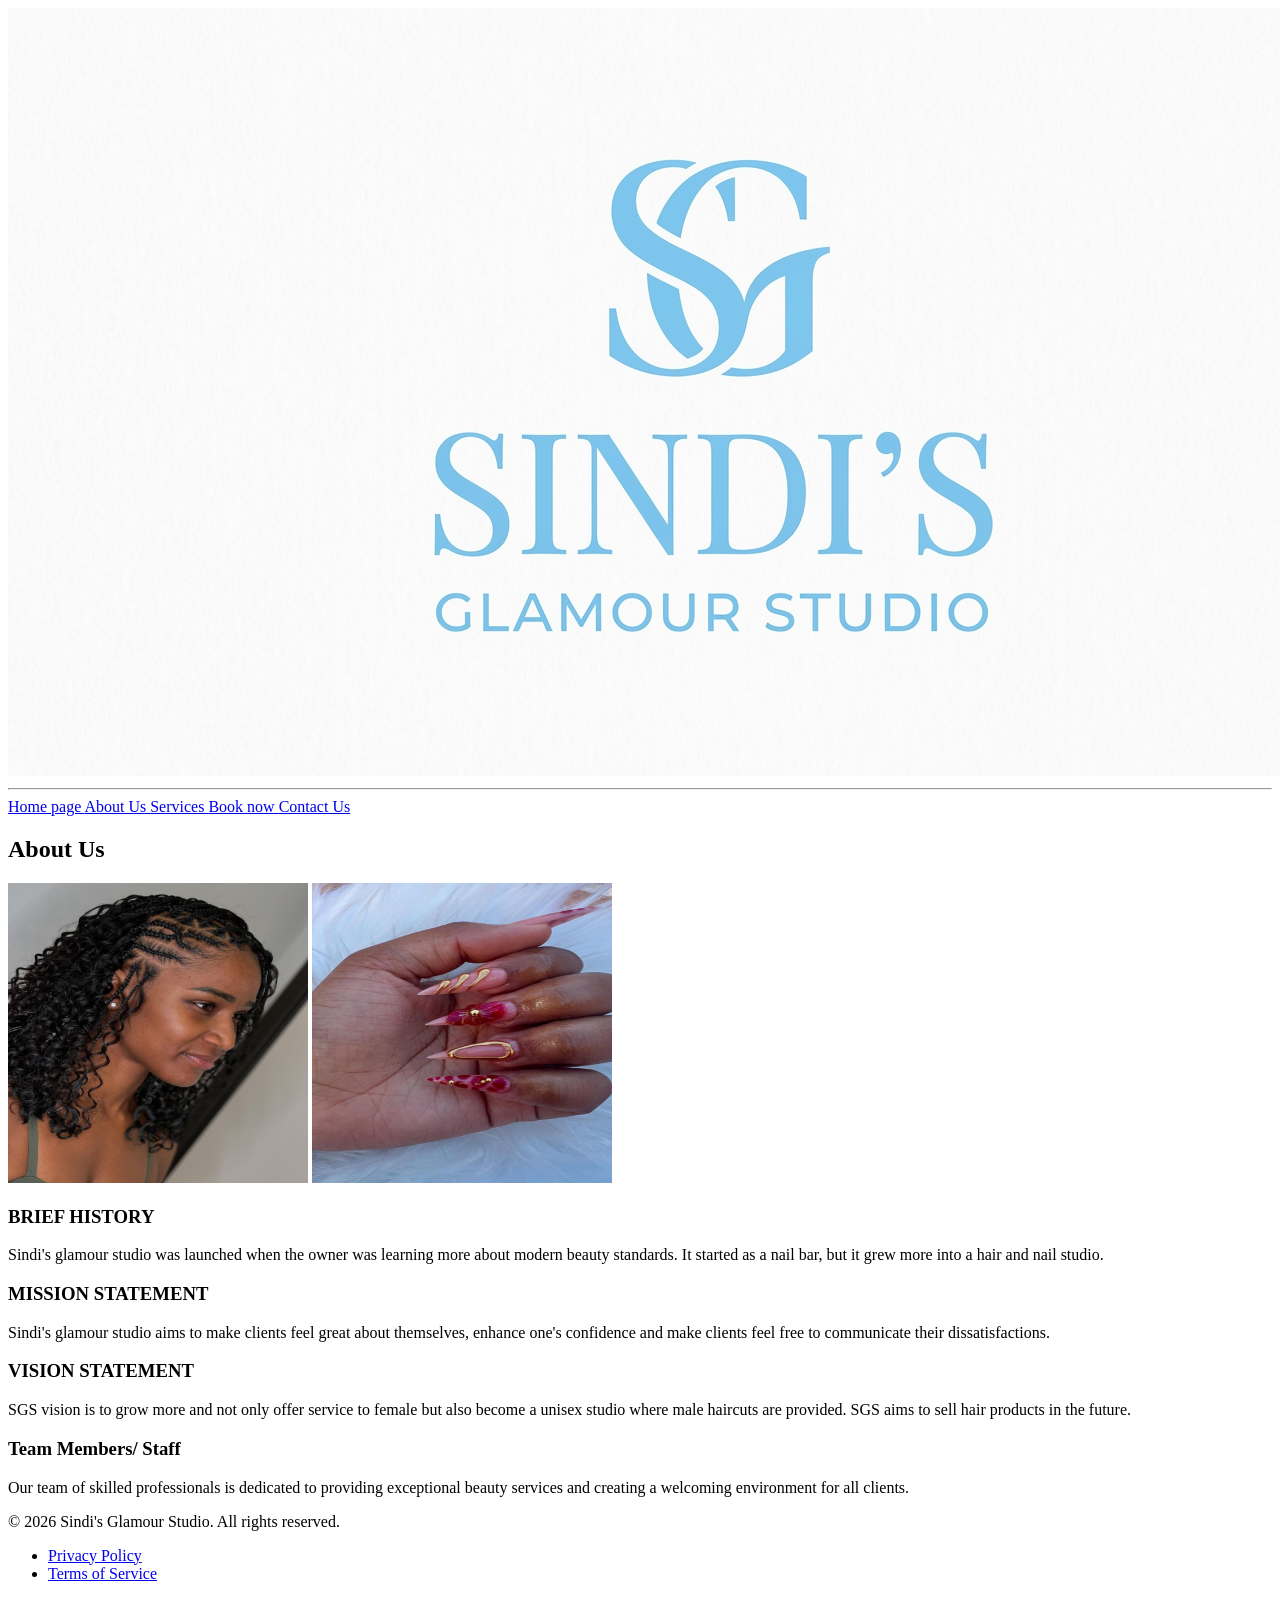
==== about.html @ 04094d85 "i commit all the changes and additions like  i made on a sindi's glamour studio folder" ====
<!DOCTYPE html>
<html lang="en">
<head>
    <meta charset="UTF-8">
    <meta name="viewport" content="width=device-width, initial-scale=1.0">
    <title> About Us - Sindi's Glamour Studio </title>
</head>
<body>
 <header>
  
    <img src="Logo.png" alt="Sindi's Glamour Studio Logo">
    <nav>
        <hr>
           <a href="#Homepage"> Home page </a>
           <a href="#AboutUs"> About Us </a>
           <a href="#Services"> Services </a>
           <a href="#Reservations"> Book now </a>
           <a href="#ContactUs"> Contact Us </a>
        </ul>
    </nav>
    <section id="AboutUs">
        <h2>About Us</h2>
        <img src="hair 2.jpg" alt="About Us" style="width:300px;height: 300px;">
        <img src="nails 2.png" alt="About Us" style="width:300px; height: 300px;">
        
        <h3>BRIEF HISTORY</h3>
        <p>Sindi's glamour studio was launched when the owner was learning more about modern beauty standards. It started as a nail bar, but it grew more into a hair and nail studio.</p>
        
        <h3>MISSION STATEMENT</h3>
        <p>Sindi's glamour studio aims to make clients feel great about themselves, enhance one's confidence and make clients feel free to communicate their dissatisfactions.</p>
        
        <h3>VISION STATEMENT</h3>
        <p>SGS vision is to grow more and not only offer service to female but also become a unisex studio where male haircuts are provided. SGS aims to sell hair products in the future.</p>
        
        <h3>Team Members/ Staff</h3>
        <p>Our team of skilled professionals is dedicated to providing exceptional beauty services and creating a welcoming environment for all clients.</p>
    </section>
    <footer>
    <!-- The footer section includes copyright information and links to privacy policy and terms of service which will be added to all the pages -->
     <p>&copy; 2026 Sindi's Glamour Studio. All rights reserved.</p>
    <ul>
        <li><a href="#privacy">Privacy Policy</a></li>
        <li><a href="#terms">Terms of Service</a></li>
        
    </ul>
 </footer>
</body>
</html>
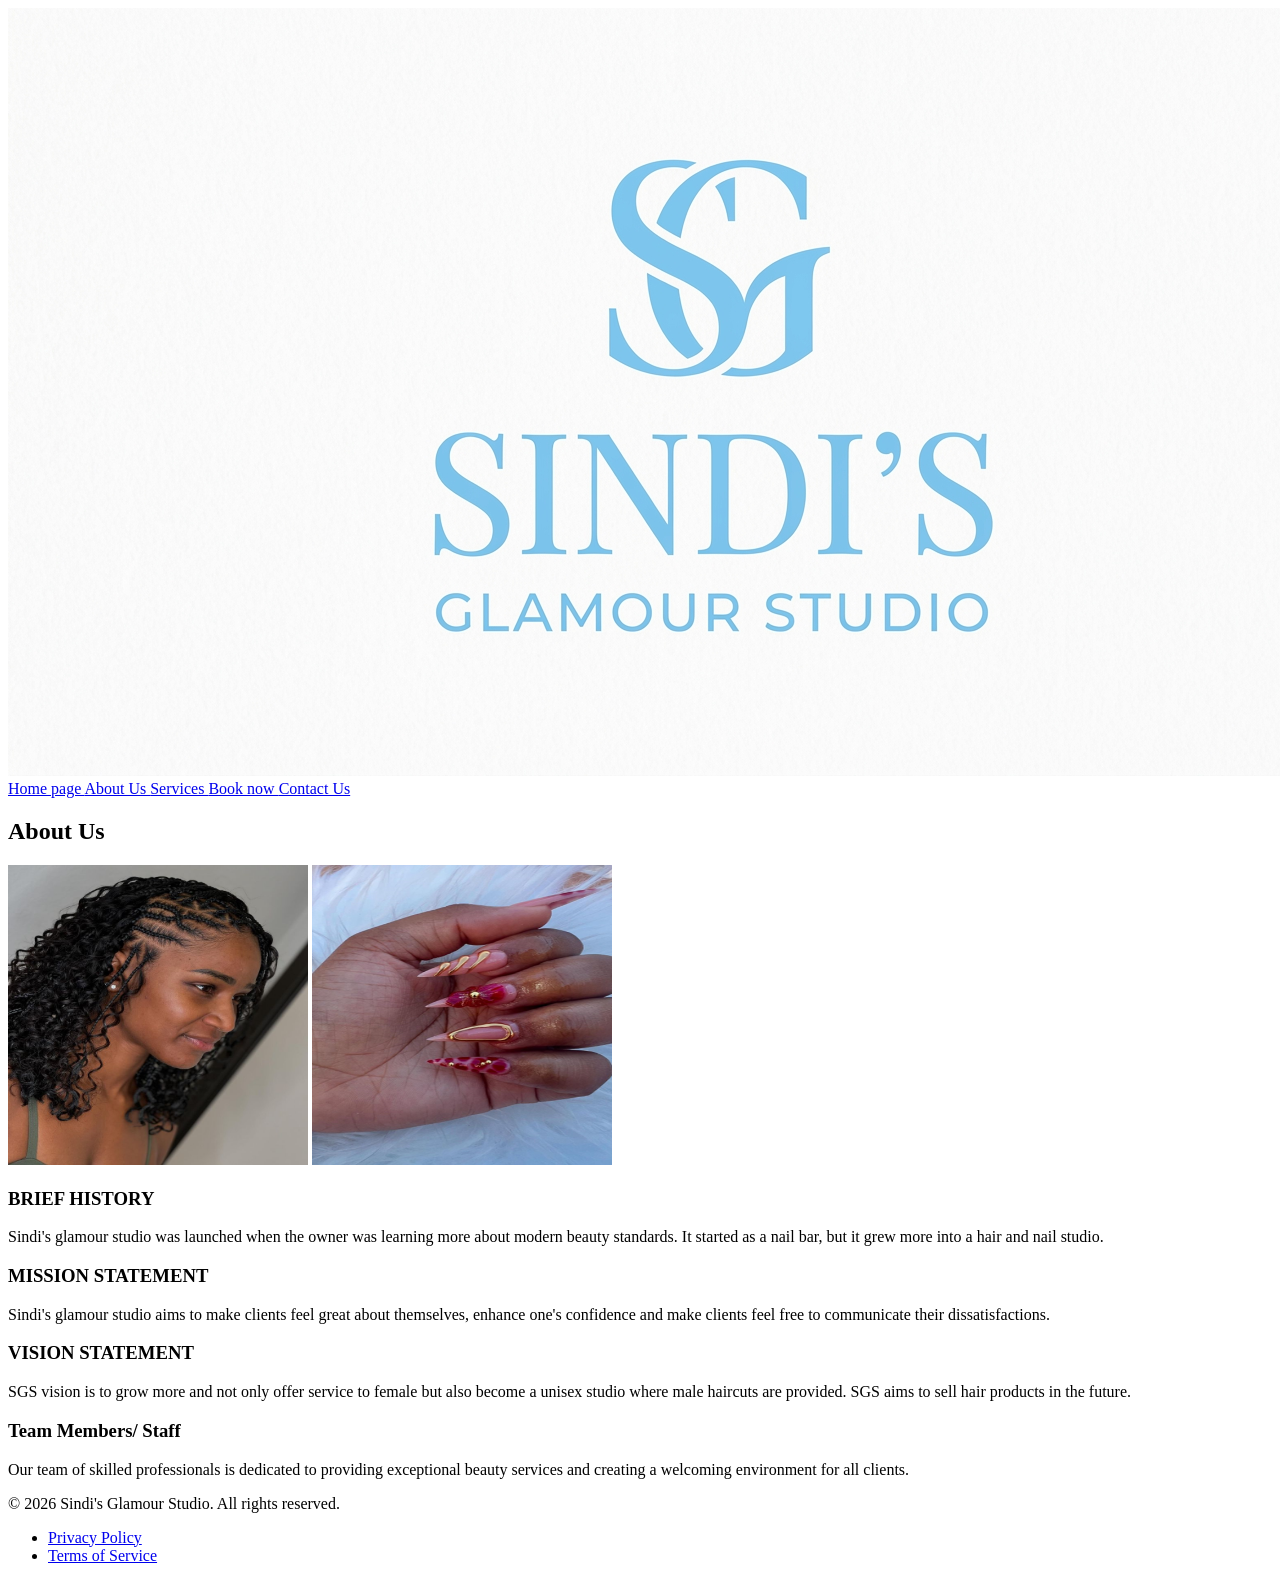
==== commit 1da9b654: "i comitted all changes made in the  sindi's glamour folder and addition of a doc.x  and the delete o" ====
--- a/about.html
+++ b/about.html
@@ -7,10 +7,8 @@
 </head>
 <body>
  <header>
-  
     <img src="Logo.png" alt="Sindi's Glamour Studio Logo">
     <nav>
-        <hr>
            <a href="#Homepage"> Home page </a>
            <a href="#AboutUs"> About Us </a>
            <a href="#Services"> Services </a>
@@ -20,8 +18,8 @@
     </nav>
     <section id="AboutUs">
         <h2>About Us</h2>
-        <img src="hair 2.jpg" alt="About Us" style="width:300px;height: 300px;">
-        <img src="nails 2.png" alt="About Us" style="width:300px; height: 300px;">
+        <img src="hair 2.jpg" alt="hairstyle" style="width:300px;height: 300px;">
+        <img src="nails 2.png" alt="Nail Design" style="width:300px; height: 300px;">
         
         <h3>BRIEF HISTORY</h3>
         <p>Sindi's glamour studio was launched when the owner was learning more about modern beauty standards. It started as a nail bar, but it grew more into a hair and nail studio.</p>
@@ -36,13 +34,11 @@
         <p>Our team of skilled professionals is dedicated to providing exceptional beauty services and creating a welcoming environment for all clients.</p>
     </section>
     <footer>
-    <!-- The footer section includes copyright information and links to privacy policy and terms of service which will be added to all the pages -->
-     <p>&copy; 2026 Sindi's Glamour Studio. All rights reserved.</p>
-    <ul>
-        <li><a href="#privacy">Privacy Policy</a></li>
-        <li><a href="#terms">Terms of Service</a></li>
-        
-    </ul>
+        <p>&copy; 2026 Sindi's Glamour Studio. All rights reserved.</p>
+        <ul>
+          <li><a href="#privacy">Privacy Policy</a></li>
+          <li><a href="#terms">Terms of Service</a></li>
+        </ul>
  </footer>
 </body>
 </html>
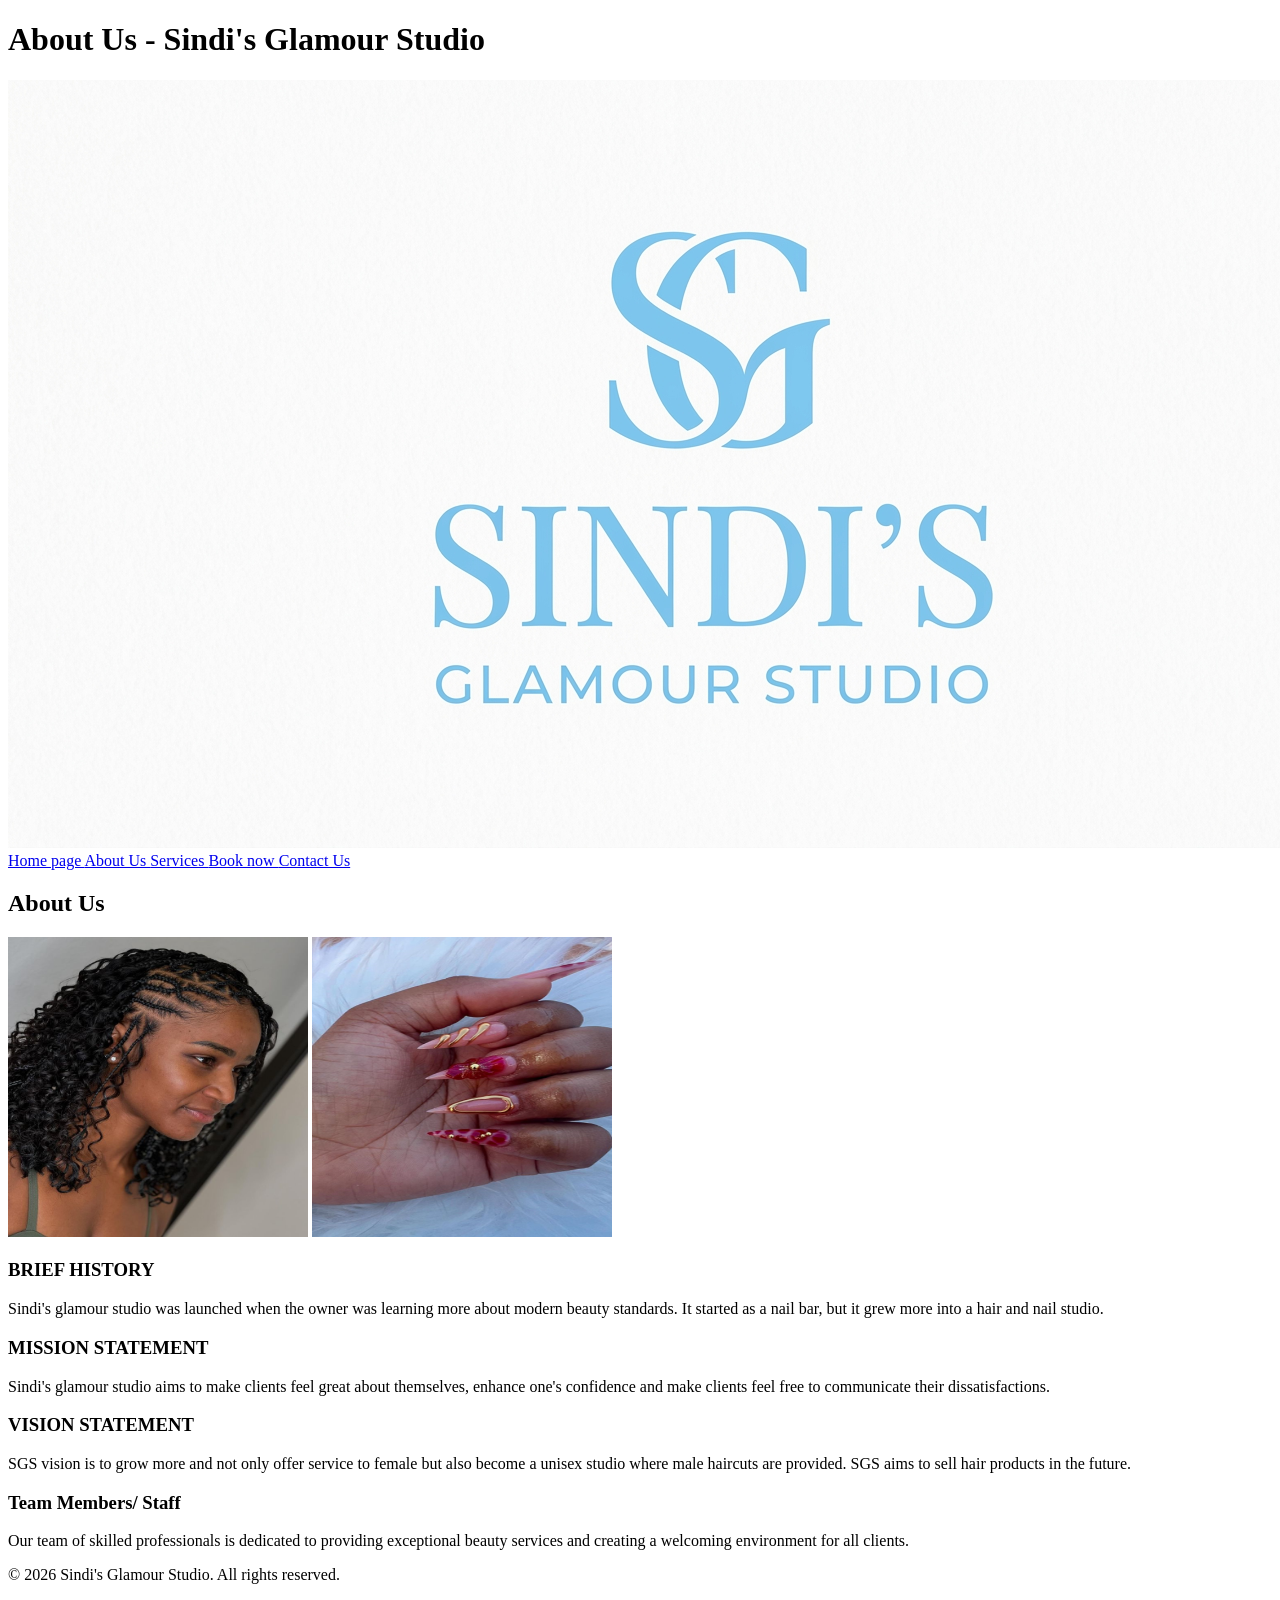
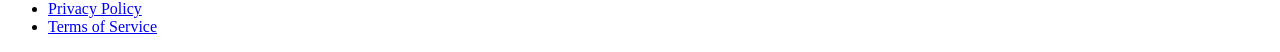
==== commit c10d243a: "I am commiting all the changes i made on index.html" ====
--- a/about.html
+++ b/about.html
@@ -6,16 +6,23 @@
     <title> About Us - Sindi's Glamour Studio </title>
 </head>
 <body>
- <header>
+    <!--Header-->
+    <header>
+        <h1>About Us - Sindi's Glamour Studio</h1>
+    </header>
+    <!-- The  the logo and navigation menu which will be added to all the pages -->
+ 
     <img src="Logo.png" alt="Sindi's Glamour Studio Logo">
     <nav>
-           <a href="#Homepage"> Home page </a>
-           <a href="#AboutUs"> About Us </a>
-           <a href="#Services"> Services </a>
-           <a href="#Reservations"> Book now </a>
-           <a href="#ContactUs"> Contact Us </a>
+           <a href="index.html"> Home page </a>
+           <a href="About.html"> About Us </a>
+           <a href="Services.html"> Services </a>
+           <a href="Reservation.html"> Book now </a>
+           <a href="Contact.html"> Contact Us </a>
         </ul>
     </nav>
+ 
+ <!-- The main section includes the content specific to the about us page, such as the history, mission statement, vision statement, and team members of Sindi's Glamour Studio -->
     <section id="AboutUs">
         <h2>About Us</h2>
         <img src="hair 2.jpg" alt="hairstyle" style="width:300px;height: 300px;">
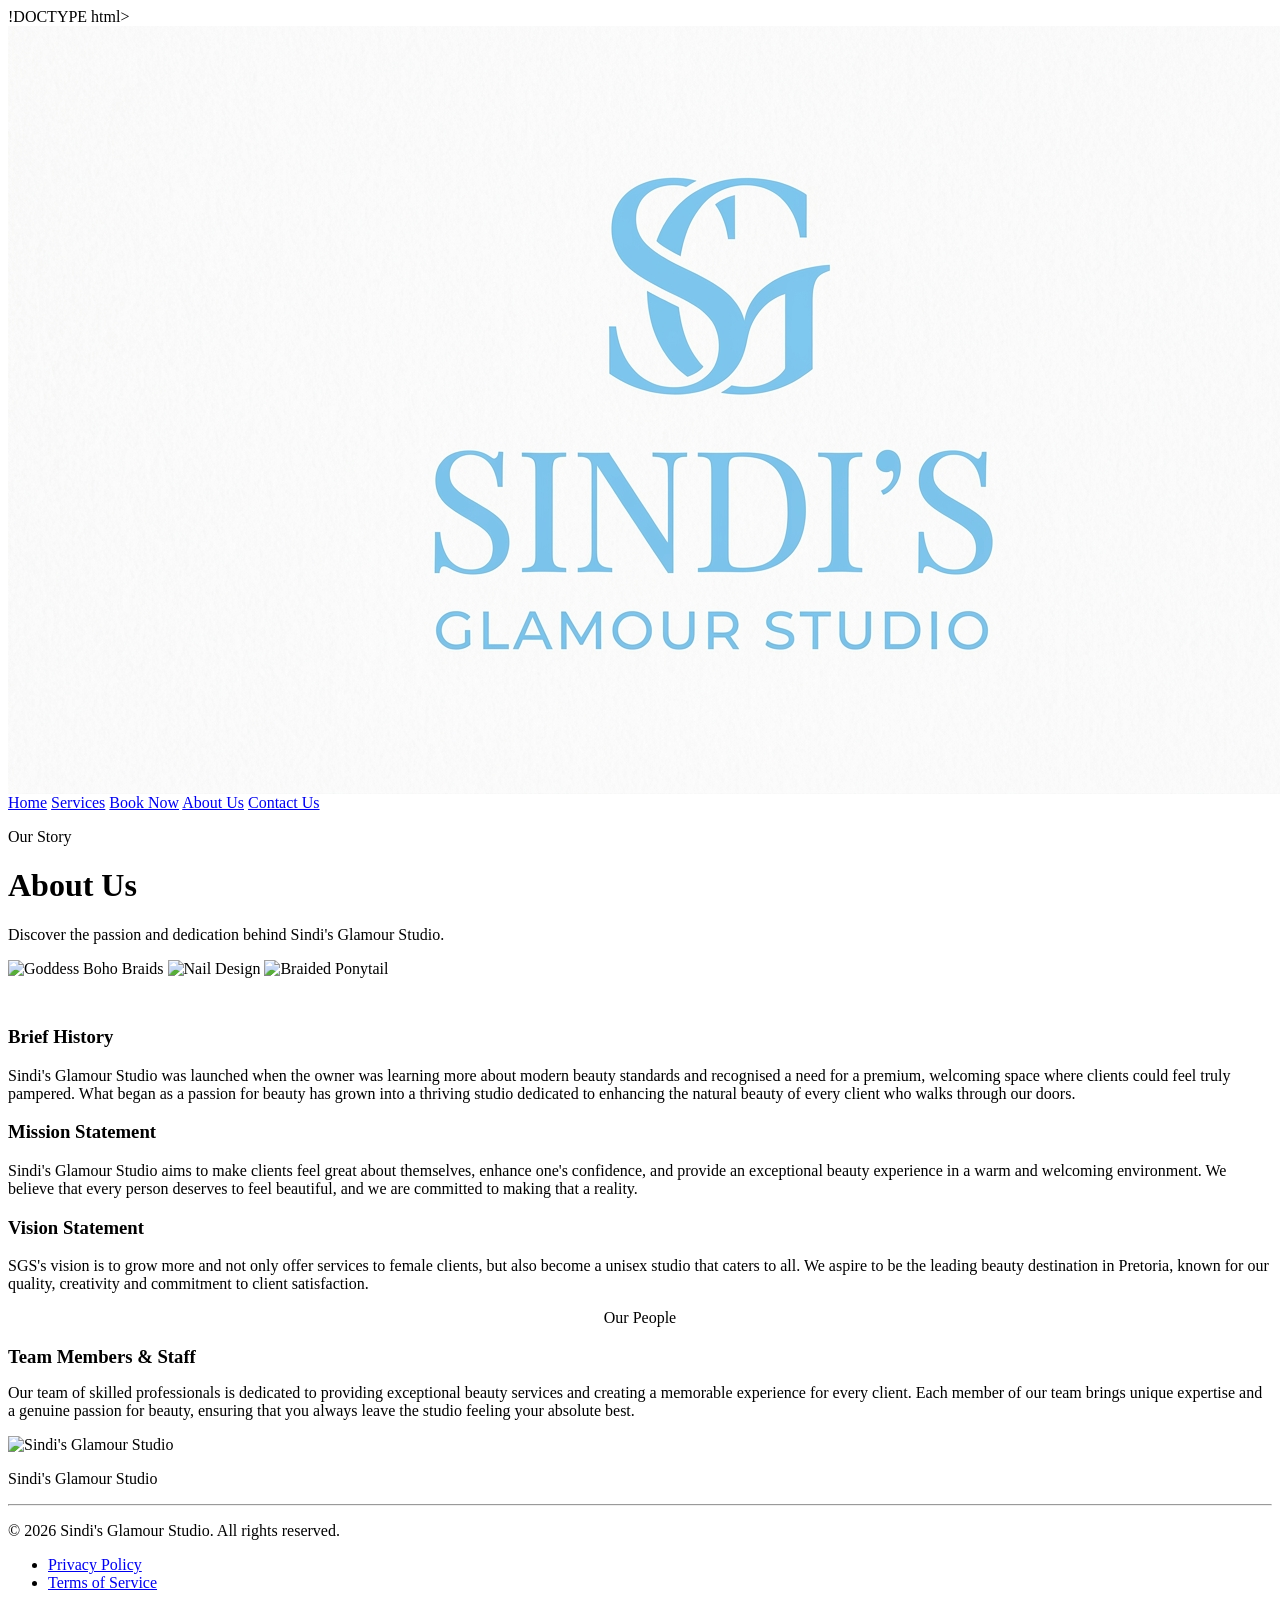
==== commit a4105e18: "I'm committing all the changes i made on about.html" ====
--- a/about.html
+++ b/about.html
@@ -1,51 +1,85 @@
-<!DOCTYPE html>
+!DOCTYPE html>
 <html lang="en">
 <head>
-    <meta charset="UTF-8">
-    <meta name="viewport" content="width=device-width, initial-scale=1.0">
-    <title> About Us - Sindi's Glamour Studio </title>
+  <meta charset="UTF-8">
+  <meta name="viewport" content="width=device-width, initial-scale=1.0">
+  <meta name="description" content="Learn about the history, mission and team behind Sindi's Glamour Studio.">
+  <title>About Us – Sindi's Glamour Studio</title>
+  <link rel="stylesheet" href="style.css">
 </head>
 <body>
-    <!--Header-->
-    <header>
-        <h1>About Us - Sindi's Glamour Studio</h1>
-    </header>
-    <!-- The  the logo and navigation menu which will be added to all the pages -->
- 
-    <img src="Logo.png" alt="Sindi's Glamour Studio Logo">
+
+  <header>
+    <a href="index.html" class="header-logo-link">
+      <img src="Logo.png" alt="Sindi's Glamour Studio Logo" class="logo-img">
+    </a>
     <nav>
-           <a href="index.html"> Home page </a>
-           <a href="About.html"> About Us </a>
-           <a href="Services.html"> Services </a>
-           <a href="Reservation.html"> Book now </a>
-           <a href="Contact.html"> Contact Us </a>
-        </ul>
+      <a href="index.html">Home</a>
+      <a href="Services.html">Services</a>
+      <a href="Reservation.html">Book Now</a>
+      <a href="About.html" class="active">About Us</a>
+      <a href="Contact.html">Contact Us</a>
     </nav>
- 
- <!-- The main section includes the content specific to the about us page, such as the history, mission statement, vision statement, and team members of Sindi's Glamour Studio -->
+  </header>
+
+  <main>
+    <div class="page-hero">
+      <p class="section-label">Our Story</p>
+      <h1>About Us</h1>
+      <div class="gold-line"></div>
+      <p>Discover the passion and dedication behind Sindi's Glamour Studio.</p>
+    </div>
+
     <section id="AboutUs">
-        <h2>About Us</h2>
-        <img src="hair 2.jpg" alt="hairstyle" style="width:300px;height: 300px;">
-        <img src="nails 2.png" alt="Nail Design" style="width:300px; height: 300px;">
-        
-        <h3>BRIEF HISTORY</h3>
-        <p>Sindi's glamour studio was launched when the owner was learning more about modern beauty standards. It started as a nail bar, but it grew more into a hair and nail studio.</p>
-        
-        <h3>MISSION STATEMENT</h3>
-        <p>Sindi's glamour studio aims to make clients feel great about themselves, enhance one's confidence and make clients feel free to communicate their dissatisfactions.</p>
-        
-        <h3>VISION STATEMENT</h3>
-        <p>SGS vision is to grow more and not only offer service to female but also become a unisex studio where male haircuts are provided. SGS aims to sell hair products in the future.</p>
-        
-        <h3>Team Members/ Staff</h3>
-        <p>Our team of skilled professionals is dedicated to providing exceptional beauty services and creating a welcoming environment for all clients.</p>
+      <div class="img-grid" style="margin-bottom:3rem;">
+        <img src="images/hair_2.jpg"     alt="Goddess Boho Braids">
+        <img src="images/sgs_nail_3.jpg" alt="Nail Design">
+        <img src="images/hair_1.jpg"     alt="Braided Ponytail">
+      </div>
+
+      <div class="about-block">
+        <h3>Brief History</h3>
+        <p>Sindi's Glamour Studio was launched when the owner was learning more about modern beauty standards
+           and recognised a need for a premium, welcoming space where clients could feel truly pampered.
+           What began as a passion for beauty has grown into a thriving studio dedicated to enhancing the
+           natural beauty of every client who walks through our doors.</p>
+      </div>
+
+      <div class="about-block">
+        <h3>Mission Statement</h3>
+        <p>Sindi's Glamour Studio aims to make clients feel great about themselves, enhance one's confidence,
+           and provide an exceptional beauty experience in a warm and welcoming environment. We believe that
+           every person deserves to feel beautiful, and we are committed to making that a reality.</p>
+      </div>
+
+      <div class="about-block">
+        <h3>Vision Statement</h3>
+        <p>SGS's vision is to grow more and not only offer services to female clients, but also become a
+           unisex studio that caters to all. We aspire to be the leading beauty destination in Pretoria,
+           known for our quality, creativity and commitment to client satisfaction.</p>
+      </div>
+
+      <div class="team-block">
+        <p class="section-label" style="text-align:center;">Our People</p>
+        <h3 style="color:var(--hot-pink); margin-bottom:1rem;">Team Members &amp; Staff</h3>
+        <div class="gold-line"></div>
+        <p>Our team of skilled professionals is dedicated to providing exceptional beauty services and creating
+           a memorable experience for every client. Each member of our team brings unique expertise and a
+           genuine passion for beauty, ensuring that you always leave the studio feeling your absolute best.</p>
+      </div>
     </section>
-    <footer>
-        <p>&copy; 2026 Sindi's Glamour Studio. All rights reserved.</p>
-        <ul>
-          <li><a href="#privacy">Privacy Policy</a></li>
-          <li><a href="#terms">Terms of Service</a></li>
-        </ul>
- </footer>
+  </main>
+
+  <footer>
+    <img src="images/Logo.png" alt="Sindi's Glamour Studio" class="footer-logo">
+    <p class="footer-brand">Sindi's Glamour Studio</p>
+    <hr>
+    <p>&copy; 2026 Sindi's Glamour Studio. All rights reserved.</p>
+    <ul>
+      <li><a href="#privacy">Privacy Policy</a></li>
+      <li><a href="#terms">Terms of Service</a></li>
+    </ul>
+  </footer>
+
 </body>
 </html>
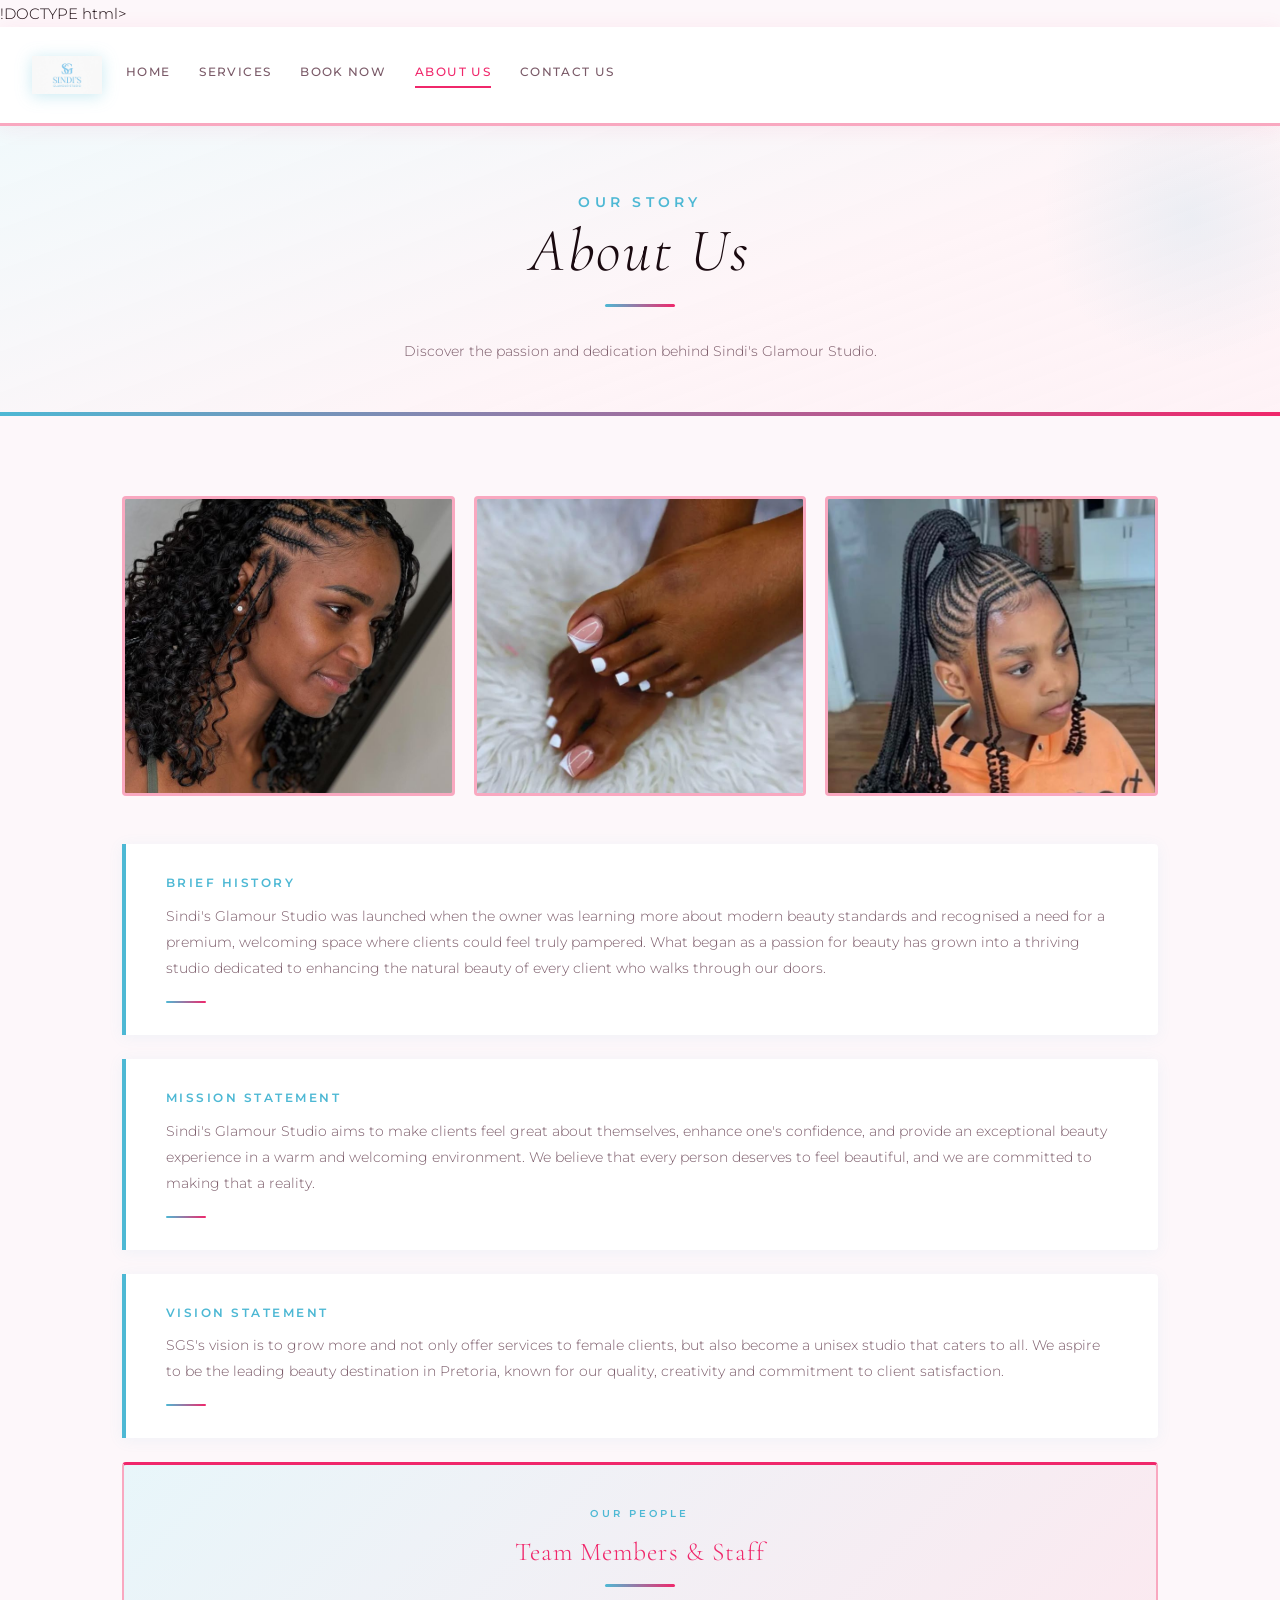
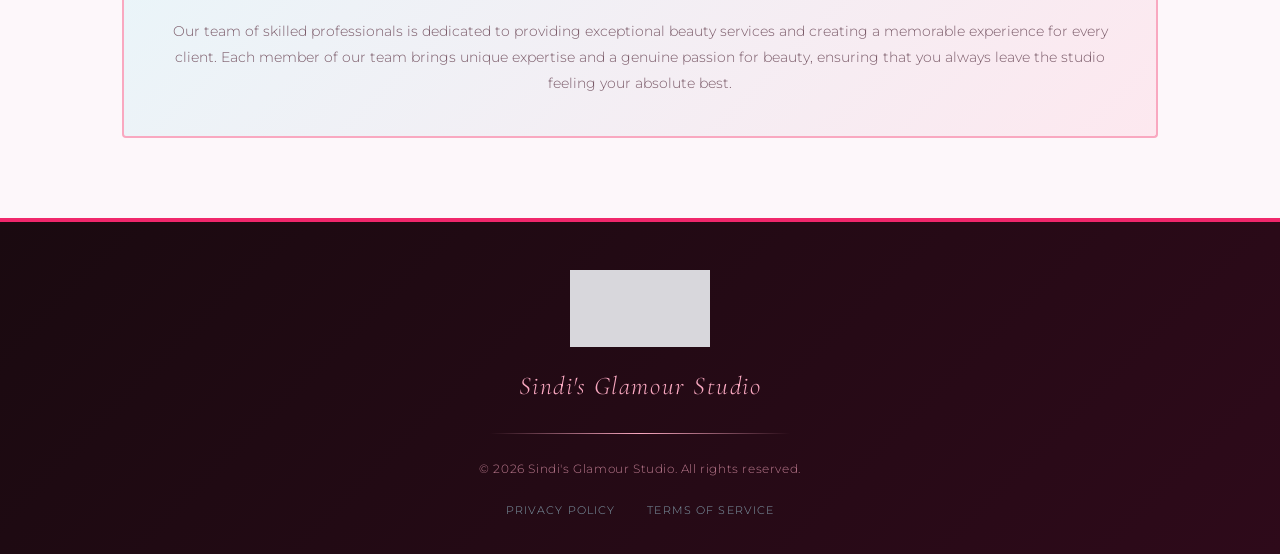
==== commit 03404a98: "i commit al the addional informations and all the changes i made to my about.html file" ====
--- a/about.html
+++ b/about.html
@@ -5,7 +5,10 @@
   <meta name="viewport" content="width=device-width, initial-scale=1.0">
   <meta name="description" content="Learn about the history, mission and team behind Sindi's Glamour Studio.">
   <title>About Us – Sindi's Glamour Studio</title>
+  <!-- 1. LINK CSS HERE---->
   <link rel="stylesheet" href="style.css">
+<!---2.LINK JAVASCRIPT HERE (Modern best practice)--->
+  <script src="script.js" defer></script>
 </head>
 <body>
 
--- a/style.css
+++ b/style.css
@@ -0,0 +1,1413 @@
+/* ============================================
+   SINDI'S GLAMOUR STUDIO — Brand CSS Theme
+   Colour Palette (from rubric):
+     Sky Blue   #4DB8D4
+     Light Blue #A8D8E8
+     White      #FFFFFF
+     Light Pink #F9A8C0
+     Hot Pink   #F0276B
+   ============================================ */
+
+@import url('https://fonts.googleapis.com/css2?family=Cormorant+Garamond:ital,wght@0,300;0,400;0,600;1,300;1,400&family=Montserrat:wght@300;400;500;600&display=swap');
+
+/* ── CSS Variables ── */
+:root {
+  /* ── Official Brand Palette ── */
+  --sky-blue:   #4DB8D4;
+  --light-blue: #A8D8E8;
+  --white:      #FFFFFF;
+  --light-pink: #F9A8C0;
+  --hot-pink:   #F0276B;
+
+  /* ── Derived UI tones ── */
+  --pink-dark:  #B81D50;
+  --pink-pale:  #FDE8EF;
+  --blue-dark:  #2A8FA8;
+  --blue-pale:  #E8F6FA;
+  --bg:         #FDF7FA;
+  --dark:       #1A0A10;
+  --charcoal:   #2E1420;
+  --mid:        #F0E4EA;
+  --text-main:  #1A0A10;
+  --text-muted: #7A5A68;
+  --text-light: #FDF7FA;
+
+  --font-display: 'Cormorant Garamond', Georgia, serif;
+  --font-body:    'Montserrat', sans-serif;
+  --transition:   0.35s ease;
+  --shadow:       0 8px 40px rgba(240,39,107,0.12);
+  --shadow-blue:  0 8px 40px rgba(77,184,212,0.15);
+  --radius:       4px;
+}
+
+/* ── Reset & Base ── */
+*, *::before, *::after {
+  margin: 0;
+  padding: 0;
+  box-sizing: border-box;
+}
+
+html { scroll-behavior: smooth; }
+
+body {
+  background-color: var(--bg);
+  color: var(--text-main);
+  font-family: var(--font-body);
+  font-weight: 300;
+  font-size: 15px;
+  line-height: 1.8;
+  min-height: 100vh;
+}
+
+img { max-width: 100%; height: auto; display: block; }
+
+a {
+  color: var(--hot-pink);
+  text-decoration: none;
+  transition: color var(--transition);
+}
+a:hover { color: var(--pink-dark); }
+
+ul { list-style: none; }
+
+/* ── Typography ── */
+h1, h2, h3, h4 {
+  font-family: var(--font-display);
+  font-weight: 300;
+  letter-spacing: 0.04em;
+  line-height: 1.2;
+}
+
+h1 { font-size: clamp(2.2rem, 5vw, 3.8rem); }
+h2 { font-size: clamp(1.8rem, 3.5vw, 2.8rem); color: var(--hot-pink); }
+h3 { font-size: clamp(1.2rem, 2vw, 1.6rem); color: var(--dark); }
+p  { font-size: 0.9rem; color: var(--text-muted); }
+
+/* ── Brand Divider (sky-blue → hot-pink gradient) ── */
+.gold-line {
+  width: 70px;
+  height: 3px;
+  background: linear-gradient(90deg, var(--sky-blue), var(--hot-pink));
+  margin: 1rem auto 2rem;
+  border-radius: 2px;
+}
+
+/* ── HEADER ── */
+header {
+  background: var(--white);
+  border-bottom: 3px solid var(--light-pink);
+  box-shadow: 0 2px 20px rgba(240,39,107,0.08);
+  padding: 1rem 2rem;
+  position: sticky;
+  top: 0;
+  z-index: 1000;
+  display: flex;
+  align-items: center;
+  justify-content: space-between;
+  gap: 1rem;
+}
+
+header h1 { display: none; /* logo image used instead */ }
+
+.header-logo-link { display:flex; align-items:center; }
+
+.PLACEHOLDER {
+  font-size: clamp(1.1rem, 2.5vw, 1.5rem);
+  color: var(--hot-pink);
+  font-style: italic;
+  font-weight: 400;
+  white-space: nowrap;
+}
+
+header .logo-img {
+  width: 50px;
+  height: 50px;
+  border-radius: 50%;
+  object-fit: cover;
+  border: 2px solid var(--light-pink);
+}
+
+/* ── NAV ── */
+nav {
+  display: flex;
+  gap: 1.8rem;
+  flex-wrap: wrap;
+  align-items: center;
+}
+
+nav a {
+  font-family: var(--font-body);
+  font-size: 0.72rem;
+  font-weight: 500;
+  letter-spacing: 0.12em;
+  text-transform: uppercase;
+  color: var(--text-muted);
+  padding-bottom: 3px;
+  border-bottom: 2px solid transparent;
+  transition: all var(--transition);
+}
+
+nav a:hover,
+nav a.active {
+  color: var(--hot-pink);
+  border-bottom-color: var(--hot-pink);
+}
+
+/* ── HERO ── */
+.hero {
+  min-height: 70vh;
+  display: flex;
+  flex-direction: column;
+  align-items: center;
+  justify-content: center;
+  text-align: center;
+  padding: 5rem 2rem;
+  background:
+    linear-gradient(160deg,
+      rgba(77,184,212,0.12) 0%,
+      rgba(249,168,192,0.08) 50%,
+      rgba(240,39,107,0.06) 100%),
+    var(--white);
+  position: relative;
+  overflow: hidden;
+}
+
+.hero::before {
+  content: '';
+  position: absolute;
+  top: -80px;
+  right: -80px;
+  width: 350px;
+  height: 350px;
+  background: radial-gradient(circle, rgba(77,184,212,0.15) 0%, transparent 70%);
+  border-radius: 50%;
+  pointer-events: none;
+}
+
+.hero::after {
+  content: '';
+  position: absolute;
+  bottom: -60px;
+  left: -60px;
+  width: 280px;
+  height: 280px;
+  background: radial-gradient(circle, rgba(240,39,107,0.10) 0%, transparent 70%);
+  border-radius: 50%;
+  pointer-events: none;
+}
+
+.hero-badge {
+  font-family: var(--font-body);
+  font-size: 0.65rem;
+  letter-spacing: 0.3em;
+  text-transform: uppercase;
+  color: var(--sky-blue);
+  border: 1px solid var(--light-blue);
+  background: var(--blue-pale);
+  padding: 0.4rem 1.4rem;
+  margin-bottom: 2rem;
+  display: inline-block;
+  border-radius: 20px;
+  animation: fadeUp 0.8s ease both;
+}
+
+.hero h1 {
+  color: var(--dark);
+  font-style: italic;
+  margin-bottom: 0.5rem;
+  animation: fadeUp 0.8s 0.15s ease both;
+}
+
+.hero .slogan {
+  font-family: var(--font-display);
+  font-size: clamp(1rem, 2vw, 1.3rem);
+  color: var(--hot-pink);
+  font-style: italic;
+  font-weight: 300;
+  margin-bottom: 2rem;
+  animation: fadeUp 0.8s 0.3s ease both;
+}
+
+.hero p {
+  max-width: 560px;
+  margin: 0 auto 2.5rem;
+  animation: fadeUp 0.8s 0.45s ease both;
+}
+
+.hero-images {
+  display: flex;
+  gap: 1rem;
+  justify-content: center;
+  flex-wrap: wrap;
+  margin: 2.5rem 0;
+  animation: fadeUp 0.8s 0.5s ease both;
+}
+
+.hero-images img {
+  width: 280px;
+  height: 280px;
+  object-fit: cover;
+  border: 3px solid var(--light-pink);
+  border-radius: var(--radius);
+  transition: all 0.5s ease;
+}
+
+.hero-images img:hover {
+  border-color: var(--hot-pink);
+  transform: scale(1.03);
+  box-shadow: var(--shadow);
+}
+
+/* ── BUTTONS ── */
+.btn {
+  display: inline-block;
+  font-family: var(--font-body);
+  font-size: 0.72rem;
+  font-weight: 600;
+  letter-spacing: 0.18em;
+  text-transform: uppercase;
+  padding: 0.9rem 2.5rem;
+  border: 2px solid var(--hot-pink);
+  color: var(--hot-pink);
+  background: transparent;
+  cursor: pointer;
+  transition: all var(--transition);
+  text-decoration: none;
+  border-radius: var(--radius);
+}
+
+.btn:hover {
+  background: var(--hot-pink);
+  color: var(--white);
+  box-shadow: var(--shadow);
+}
+
+.btn-solid {
+  background: var(--hot-pink);
+  color: var(--white);
+}
+
+.btn-solid:hover {
+  background: var(--pink-dark);
+  border-color: var(--pink-dark);
+  color: var(--white);
+}
+
+.btn-blue {
+  border-color: var(--sky-blue);
+  color: var(--sky-blue);
+}
+
+.btn-blue:hover {
+  background: var(--sky-blue);
+  color: var(--white);
+  box-shadow: var(--shadow-blue);
+}
+
+/* ── SECTIONS ── */
+section {
+  padding: 5rem 2rem;
+  max-width: 1100px;
+  margin: 0 auto;
+}
+
+.section-label {
+  font-size: 0.65rem;
+  letter-spacing: 0.3em;
+  text-transform: uppercase;
+  color: var(--sky-blue);
+  font-family: var(--font-body);
+  font-weight: 600;
+  margin-bottom: 0.8rem;
+}
+
+.section-header {
+  text-align: center;
+  margin-bottom: 3rem;
+}
+
+/* ── SERVICE CARDS ── */
+.services-grid {
+  display: grid;
+  grid-template-columns: repeat(auto-fit, minmax(220px, 1fr));
+  gap: 1.5rem;
+}
+
+.service-card {
+  background: var(--white);
+  border: 2px solid var(--light-pink);
+  border-radius: var(--radius);
+  padding: 2.5rem 2rem;
+  text-align: center;
+  transition: all var(--transition);
+  position: relative;
+  overflow: hidden;
+}
+
+.service-card::before {
+  content: '';
+  position: absolute;
+  top: 0;
+  left: 0;
+  right: 0;
+  height: 4px;
+  background: linear-gradient(90deg, var(--sky-blue), var(--hot-pink));
+  transform: scaleX(0);
+  transition: transform 0.4s ease;
+}
+
+.service-card:hover::before {
+  transform: scaleX(1);
+}
+
+.service-card:hover {
+  border-color: var(--hot-pink);
+  transform: translateY(-5px);
+  box-shadow: var(--shadow);
+}
+
+.service-icon {
+  font-size: 2.2rem;
+  margin-bottom: 1rem;
+}
+
+.service-card h3 {
+  color: var(--dark);
+  margin-bottom: 0.5rem;
+  font-size: 1.15rem;
+}
+
+.service-card p {
+  color: var(--text-muted);
+}
+
+.service-card .price {
+  font-size: 1.4rem;
+  font-family: var(--font-display);
+  color: var(--hot-pink);
+  font-weight: 600;
+  margin-top: 1rem;
+}
+
+/* ── IMAGE GRID ── */
+.img-grid {
+  display: grid;
+  grid-template-columns: repeat(auto-fit, minmax(280px, 1fr));
+  gap: 1.2rem;
+}
+
+.img-grid img {
+  width: 100%;
+  height: 300px;
+  object-fit: cover;
+  border: 3px solid var(--light-pink);
+  border-radius: var(--radius);
+  transition: all 0.4s ease;
+}
+
+.img-grid img:hover {
+  border-color: var(--hot-pink);
+  transform: scale(1.02);
+  box-shadow: var(--shadow);
+}
+
+/* ── ABOUT BLOCKS ── */
+.about-block {
+  background: var(--white);
+  border-left: 4px solid var(--sky-blue);
+  border-radius: 0 var(--radius) var(--radius) 0;
+  padding: 2rem 2.5rem;
+  margin-bottom: 1.5rem;
+  box-shadow: 0 2px 15px rgba(77,184,212,0.08);
+}
+
+.about-block h3 {
+  color: var(--sky-blue);
+  font-size: 0.78rem;
+  letter-spacing: 0.2em;
+  text-transform: uppercase;
+  font-family: var(--font-body);
+  font-weight: 600;
+  margin-bottom: 0.8rem;
+}
+
+.about-block p { color: var(--text-muted); }
+
+/* ── TEAM BLOCK ── */
+.team-block {
+  background: linear-gradient(135deg, var(--blue-pale), var(--pink-pale));
+  border: 2px solid var(--light-pink);
+  border-radius: var(--radius);
+  padding: 2.5rem 2rem;
+  text-align: center;
+  margin-top: 1.5rem;
+}
+
+/* ── FORM ── */
+.form-section {
+  background: var(--white);
+  border: 2px solid var(--light-pink);
+  border-radius: var(--radius);
+  padding: 3rem;
+  max-width: 700px;
+  margin: 0 auto;
+  box-shadow: var(--shadow);
+}
+
+.form-group { margin-bottom: 1.5rem; }
+
+label {
+  display: block;
+  font-size: 0.7rem;
+  font-weight: 600;
+  letter-spacing: 0.15em;
+  text-transform: uppercase;
+  color: var(--sky-blue);
+  margin-bottom: 0.5rem;
+}
+
+input, select, textarea {
+  width: 100%;
+  background: var(--bg);
+  border: 2px solid var(--light-blue);
+  border-radius: var(--radius);
+  padding: 0.85rem 1rem;
+  color: var(--text-main);
+  font-family: var(--font-body);
+  font-size: 0.9rem;
+  transition: border-color var(--transition);
+  outline: none;
+}
+
+input:focus, select:focus, textarea:focus {
+  border-color: var(--hot-pink);
+  box-shadow: 0 0 0 3px rgba(240,39,107,0.1);
+}
+
+select option { background: var(--white); }
+
+textarea { resize: vertical; min-height: 120px; }
+
+/* ── CONTACT CARDS ── */
+.contact-info {
+  display: grid;
+  grid-template-columns: repeat(auto-fit, minmax(220px, 1fr));
+  gap: 1.5rem;
+  margin-bottom: 3rem;
+}
+
+.contact-card {
+  background: var(--white);
+  border: 2px solid var(--light-blue);
+  border-radius: var(--radius);
+  padding: 2rem;
+  text-align: center;
+  transition: all var(--transition);
+  box-shadow: var(--shadow-blue);
+}
+
+.contact-card:hover {
+  border-color: var(--sky-blue);
+  transform: translateY(-3px);
+  box-shadow: 0 12px 30px rgba(77,184,212,0.2);
+}
+
+.contact-card .icon { font-size: 2rem; margin-bottom: 0.8rem; }
+
+.contact-card h3 {
+  color: var(--sky-blue);
+  font-size: 0.72rem;
+  letter-spacing: 0.2em;
+  text-transform: uppercase;
+  font-family: var(--font-body);
+  font-weight: 600;
+  margin-bottom: 0.5rem;
+}
+
+.contact-card p { font-size: 0.85rem; word-break: break-word; }
+
+.map-container {
+  width: 100%;
+  max-width: 800px;
+  margin: 0 auto;
+  border: 3px solid var(--light-pink);
+  border-radius: var(--radius);
+  overflow: hidden;
+  box-shadow: var(--shadow);
+}
+
+.map-container iframe {
+  width: 100%;
+  height: 350px;
+  border: 0;
+}
+
+/* ── FOOTER ── */
+footer {
+  background: linear-gradient(135deg, var(--dark) 0%, #2E0A1A 100%);
+  border-top: 4px solid var(--hot-pink);
+  padding: 3rem 2rem 2rem;
+  text-align: center;
+}
+
+footer .footer-brand {
+  font-family: var(--font-display);
+  font-size: 1.6rem;
+  color: var(--light-pink);
+  font-style: italic;
+  margin-bottom: 0.5rem;
+}
+
+footer hr {
+  border: none;
+  height: 1px;
+  background: linear-gradient(90deg, transparent, var(--light-pink), transparent);
+  margin: 1.5rem auto;
+  max-width: 300px;
+}
+
+footer p {
+  font-size: 0.75rem;
+  color: rgba(249,168,192,0.7);
+  letter-spacing: 0.05em;
+}
+
+footer ul {
+  display: flex;
+  justify-content: center;
+  gap: 2rem;
+  margin-top: 1rem;
+}
+
+footer ul li a {
+  font-size: 0.7rem;
+  letter-spacing: 0.1em;
+  text-transform: uppercase;
+  color: rgba(168,216,232,0.7);
+  transition: color var(--transition);
+}
+
+footer ul li a:hover { color: var(--sky-blue); }
+
+/* ── PAGE HERO (inner pages) ── */
+.page-hero {
+  background: linear-gradient(160deg,
+    rgba(77,184,212,0.08) 0%,
+    rgba(249,168,192,0.12) 60%,
+    rgba(240,39,107,0.06) 100%),
+    var(--white);
+  border-bottom: 3px solid var(--light-pink);
+  padding: 4rem 2rem 3rem;
+  text-align: center;
+  position: relative;
+  overflow: hidden;
+}
+
+.page-hero::before {
+  content: '';
+  position: absolute;
+  top: -60px;
+  right: -60px;
+  width: 300px;
+  height: 300px;
+  background: radial-gradient(circle, rgba(77,184,212,0.1) 0%, transparent 70%);
+  border-radius: 50%;
+}
+
+.page-hero h1 {
+  font-style: italic;
+  color: var(--dark);
+  margin-bottom: 0.5rem;
+}
+
+.page-hero p {
+  max-width: 500px;
+  margin: 0 auto;
+  font-size: 0.88rem;
+}
+
+/* ── ANIMATIONS ── */
+@keyframes fadeUp {
+  from { opacity: 0; transform: translateY(24px); }
+  to   { opacity: 1; transform: translateY(0); }
+}
+
+@keyframes pulse-pink {
+  0%, 100% { box-shadow: 0 0 0 0 rgba(240,39,107,0.3); }
+  50%       { box-shadow: 0 0 0 8px rgba(240,39,107,0); }
+}
+
+.fade-in { animation: fadeUp 0.7s ease both; }
+
+/* ── RESPONSIVE ── */
+@media (max-width: 768px) {
+  header {
+    flex-direction: column;
+    padding: 1rem;
+    text-align: center;
+  }
+
+  nav {
+    gap: 0.8rem;
+    justify-content: center;
+  }
+
+  section { padding: 3rem 1.2rem; }
+
+  .form-section { padding: 2rem 1.2rem; }
+
+  .hero-images img {
+    width: 150px;
+    height: 150px;
+  }
+}
+
+/* ══════════════════════════════════════════
+   LOGO — Sindi's Glamour Studio
+   Embedded as base64 so it works offline
+   and in any subfolder without path issues.
+   ══════════════════════════════════════════ */
+
+/* The logo image embedded in CSS —
+   reference with class .sgs-logo on <img>
+   OR as a background on .sgs-logo-bg div  */
+
+.sgs-logo {
+  /* Constrain display size */
+  width: 180px;
+  height: auto;
+  display: block;
+
+  /* Strip the grey background from the photo */
+  mix-blend-mode: multiply;   /* blends sky-blue ink onto white header */
+  filter: drop-shadow(0 2px 6px rgba(77,184,212,0.25));
+  transition: filter var(--transition), transform var(--transition);
+}
+
+.sgs-logo:hover {
+  filter: drop-shadow(0 4px 14px rgba(77,184,212,0.45));
+  transform: scale(1.03);
+}
+
+/* Background-image version for decorative use */
+.sgs-logo-bg {
+  display: block;
+  width: 180px;
+  height: 96px;
+  background-image: url('[data-uri]');
+  background-size: contain;
+  background-repeat: no-repeat;
+  background-position: center;
+  mix-blend-mode: multiply;
+  filter: drop-shadow(0 2px 6px rgba(77,184,212,0.25));
+  transition: filter var(--transition), transform var(--transition);
+}
+
+.sgs-logo-bg:hover {
+  filter: drop-shadow(0 4px 14px rgba(77,184,212,0.45));
+  transform: scale(1.03);
+}
+
+/* ── Updated Header layout with logo ── */
+header {
+  /* Override to 3-column: logo | brand name | nav */
+  display: grid;
+  grid-template-columns: auto 1fr auto;
+  align-items: center;
+  gap: 1.5rem;
+  padding: 0.8rem 2rem;
+  background: var(--white);
+  border-bottom: 3px solid var(--light-pink);
+  box-shadow: 0 2px 20px rgba(240,39,107,0.08);
+  position: sticky;
+  top: 0;
+  z-index: 1000;
+}
+
+header .header-logo-wrap {
+  display: flex;
+  align-items: center;
+  text-decoration: none;
+}
+
+/* The old .logo-img circle style — keep for fallback */
+header .logo-img {
+  width: 70px;
+  height: 70px;
+  object-fit: contain;
+  object-position: center;
+  border-radius: 0;           /* logo is rectangular — no circle crop */
+  border: none;
+  background: transparent;
+  mix-blend-mode: multiply;
+  filter: drop-shadow(0 2px 8px rgba(77,184,212,0.3));
+  transition: filter var(--transition), transform var(--transition);
+}
+
+header .logo-img:hover {
+  filter: drop-shadow(0 4px 16px rgba(77,184,212,0.5));
+  transform: scale(1.04);
+}
+
+header h1 { display: none; /* logo image used instead */ }
+
+.header-logo-link { display:flex; align-items:center; }
+
+.PLACEHOLDER {
+  font-size: clamp(1rem, 2.2vw, 1.45rem);
+  color: var(--sky-blue);
+  font-style: italic;
+  font-weight: 400;
+  white-space: nowrap;
+  text-align: center;
+}
+
+/* ── Hero logo watermark ── */
+.hero-logo-mark {
+  width: 220px;
+  height: auto;
+  opacity: 0.08;
+  position: absolute;
+  top: 50%;
+  left: 50%;
+  transform: translate(-50%, -50%);
+  pointer-events: none;
+  mix-blend-mode: multiply;
+}
+
+/* ── Footer logo ── */
+footer .footer-logo {
+  width: 140px;
+  height: auto;
+  margin: 0 auto 1rem;
+  opacity: 0.85;
+  filter: brightness(0) invert(1) sepia(1) saturate(2) hue-rotate(175deg);
+  /* turns logo into light-blue tint on dark footer */
+}
+
+@media (max-width: 768px) {
+  header {
+    grid-template-columns: 1fr;
+    grid-template-rows: auto auto auto;
+    text-align: center;
+    padding: 1rem;
+    gap: 0.6rem;
+  }
+
+  header .header-logo-wrap {
+    justify-content: center;
+  }
+
+  header .logo-img {
+    width: 90px;
+    height: 50px;
+  }
+
+  .sgs-logo      { width: 130px; }
+  .sgs-logo-bg   { width: 130px; height: 70px; }
+}
+
+/* ══════════════════════════════════════════
+   RUBRIC IMPROVEMENTS
+   ══════════════════════════════════════════ */
+
+/* ── 1. DEFAULT STYLE CODE: Consistently apply font-family, font-size, colour scheme ── */
+
+/* Ensure all text elements explicitly inherit the brand font system */
+body, input, select, textarea, button {
+  font-family: var(--font-body);
+  font-size: 15px;
+  color: var(--text-main);
+}
+
+/* All headings explicitly branded */
+h1, h2, h3, h4, h5, h6 {
+  font-family: var(--font-display);
+  color: var(--dark);
+}
+
+/* Paragraphs consistent */
+p {
+  font-family: var(--font-body);
+  font-size: 0.9rem;
+  color: var(--text-muted);
+  line-height: 1.8;
+}
+
+/* Ensure labels, list items, spans inherit brand font */
+label, li, span, td, th, caption, figcaption, legend {
+  font-family: var(--font-body);
+  color: var(--text-main);
+}
+
+/* Default link colour is consistently hot-pink */
+a {
+  color: var(--hot-pink);
+  font-family: var(--font-body);
+}
+
+/* ── 2. PSEUDO-CLASSES: Comprehensive interactive states ── */
+
+/* Nav links — active state already exists, add :focus */
+nav a:focus {
+  outline: 2px solid var(--sky-blue);
+  outline-offset: 3px;
+  color: var(--hot-pink);
+}
+
+/* Visited nav links */
+nav a:visited {
+  color: var(--text-muted);
+}
+
+/* Buttons — add :focus and :active states */
+.btn:focus {
+  outline: 2px solid var(--hot-pink);
+  outline-offset: 3px;
+  box-shadow: 0 0 0 4px rgba(240,39,107,0.15);
+}
+
+.btn:active {
+  transform: scale(0.97);
+  box-shadow: none;
+}
+
+.btn-solid:focus {
+  outline: 2px solid var(--pink-dark);
+  outline-offset: 3px;
+}
+
+.btn-blue:focus {
+  outline: 2px solid var(--blue-dark);
+  outline-offset: 3px;
+}
+
+/* Service cards — :focus for keyboard navigation */
+.service-card:focus-within {
+  border-color: var(--hot-pink);
+  box-shadow: var(--shadow);
+}
+
+/* Contact cards — :focus */
+.contact-card:focus-within {
+  border-color: var(--sky-blue);
+  box-shadow: 0 12px 30px rgba(77,184,212,0.25);
+}
+
+/* About blocks — :hover */
+.about-block:hover {
+  border-left-color: var(--hot-pink);
+  box-shadow: 0 4px 20px rgba(240,39,107,0.08);
+  transition: border-left-color var(--transition), box-shadow var(--transition);
+}
+
+/* Footer links — :visited and :active */
+footer ul li a:visited {
+  color: rgba(168,216,232,0.5);
+}
+
+footer ul li a:active {
+  color: var(--light-pink);
+}
+
+footer ul li a:focus {
+  outline: 2px solid var(--sky-blue);
+  outline-offset: 2px;
+}
+
+/* Form inputs — :hover state */
+input:hover, select:hover, textarea:hover {
+  border-color: var(--sky-blue);
+}
+
+/* Input :disabled state */
+input:disabled, select:disabled, textarea:disabled {
+  opacity: 0.5;
+  cursor: not-allowed;
+}
+
+/* Links :active state */
+a:active {
+  color: var(--pink-dark);
+}
+
+a:visited {
+  color: var(--hot-pink);
+}
+
+/* Image hover in about/page sections */
+.img-grid img:focus {
+  border-color: var(--hot-pink);
+  outline: none;
+  box-shadow: var(--shadow);
+}
+
+/* Hero images :focus */
+.hero-images img:focus {
+  border-color: var(--hot-pink);
+  outline: none;
+}
+
+/* ── 3. DECORATION & COLOUR: More consistent decorative elements ── */
+
+/* Ensure section labels always get sky-blue */
+.section-label {
+  color: var(--sky-blue);
+}
+
+/* Consistent top accent on contact cards */
+.contact-card {
+  position: relative;
+  overflow: hidden;
+}
+
+.contact-card::before {
+  content: '';
+  position: absolute;
+  top: 0;
+  left: 0;
+  right: 0;
+  height: 3px;
+  background: linear-gradient(90deg, var(--sky-blue), var(--light-blue));
+  transform: scaleX(0);
+  transition: transform 0.4s ease;
+}
+
+.contact-card:hover::before {
+  transform: scaleX(1);
+}
+
+/* Consistent bottom accent on about-blocks */
+.about-block {
+  position: relative;
+}
+
+.about-block::after {
+  content: '';
+  display: block;
+  width: 40px;
+  height: 2px;
+  background: linear-gradient(90deg, var(--sky-blue), var(--hot-pink));
+  margin-top: 1.2rem;
+  border-radius: 2px;
+}
+
+/* Team block decorative gradient border */
+.team-block {
+  border-top: 3px solid var(--hot-pink);
+}
+
+/* Page hero decorative bottom line */
+.page-hero {
+  border-bottom: 4px solid transparent;
+  border-image: linear-gradient(90deg, var(--sky-blue), var(--hot-pink)) 1;
+}
+
+/* Consistent footer decoration */
+footer .footer-brand {
+  letter-spacing: 0.06em;
+}
+
+/* ── 4. RESPONSIVE LAYOUT: Tablet breakpoint (1024px) + better layout adjustments ── */
+
+@media (max-width: 1024px) {
+  section {
+    padding: 4rem 1.5rem;
+  }
+
+  .services-grid {
+    grid-template-columns: repeat(auto-fit, minmax(200px, 1fr));
+    gap: 1.2rem;
+  }
+
+  .img-grid {
+    grid-template-columns: repeat(auto-fit, minmax(240px, 1fr));
+  }
+
+  .contact-info {
+    grid-template-columns: repeat(auto-fit, minmax(200px, 1fr));
+  }
+
+  .form-section {
+    padding: 2.5rem 2rem;
+  }
+}
+
+/* ── 5. RESPONSIVE IMAGES: Improve image adaptation at all breakpoints ── */
+
+/* Images always responsive, never overflow */
+img {
+  max-width: 100%;
+  height: auto;
+  display: block;
+}
+
+/* Hero images responsive at tablet */
+@media (max-width: 1024px) {
+  .hero-images img {
+    width: 220px;
+    height: 220px;
+    object-fit: cover;
+  }
+}
+
+/* Hero images responsive at mobile */
+@media (max-width: 768px) {
+  .hero-images {
+    gap: 0.6rem;
+  }
+
+  .hero-images img {
+    width: 130px;
+    height: 130px;
+    object-fit: cover;
+  }
+
+  .img-grid {
+    grid-template-columns: repeat(auto-fit, minmax(160px, 1fr));
+    gap: 0.8rem;
+  }
+
+  .img-grid img {
+    height: 200px;
+    width: 100%;
+    object-fit: cover;
+  }
+
+  /* Stack service grid to 1 col on small screens */
+  .services-grid {
+    grid-template-columns: 1fr;
+  }
+
+  /* Contact info stacks */
+  .contact-info {
+    grid-template-columns: 1fr;
+  }
+
+  /* Map responsive */
+  .map-container iframe {
+    height: 250px;
+  }
+
+  /* Form section full width */
+  .form-section {
+    padding: 1.5rem 1rem;
+    margin: 0;
+    border-radius: 0;
+    border-left: none;
+    border-right: none;
+  }
+
+  /* Page hero smaller on mobile */
+  .page-hero {
+    padding: 2.5rem 1.2rem 2rem;
+  }
+
+  /* Footer nav wraps nicely */
+  footer ul {
+    flex-wrap: wrap;
+    gap: 1rem;
+  }
+}
+
+/* Very small screens (< 400px) */
+@media (max-width: 400px) {
+  .hero-images img {
+    width: 110px;
+    height: 110px;
+  }
+
+  .img-grid {
+    grid-template-columns: 1fr;
+  }
+
+  .img-grid img {
+    height: 220px;
+  }
+
+  h1 { font-size: 1.8rem; }
+  h2 { font-size: 1.4rem; }
+
+  nav {
+    gap: 0.5rem;
+  }
+
+  nav a {
+    font-size: 0.65rem;
+  }
+}
+
+/* ── Gallery section (replaces inline style on index.html) ── */
+.gallery-section {
+  background: var(--blue-pale);
+  max-width: 100%;
+  padding: 5rem 2rem;
+}
+
+.inner-wrap {
+  max-width: 1100px;
+  margin: 0 auto;
+}
+
+@media (max-width: 768px) {
+  .gallery-section {
+    padding: 3rem 1.2rem;
+  }
+}
+
+/* ══════════════════════════════════════════════════════════
+   JS-POWERED COMPONENTS
+   ══════════════════════════════════════════════════════════ */
+
+/* ── Mobile nav toggle button ── */
+.nav-toggle {
+  display: none;
+  background: none;
+  border: 2px solid var(--hot-pink);
+  color: var(--hot-pink);
+  font-size: 1.4rem;
+  width: 42px;
+  height: 42px;
+  border-radius: var(--radius);
+  cursor: pointer;
+  transition: all var(--transition);
+  line-height: 1;
+}
+.nav-toggle:hover { background: var(--hot-pink); color: var(--white); }
+
+@media (max-width: 768px) {
+  .nav-toggle { display: flex; align-items: center; justify-content: center; }
+
+  nav {
+    display: none;
+    flex-direction: column;
+    width: 100%;
+    background: var(--white);
+    border-top: 2px solid var(--light-pink);
+    padding: 1rem 0;
+    gap: 0;
+  }
+  nav.nav-open { display: flex; }
+  nav a {
+    padding: 0.7rem 1.5rem;
+    border-bottom: 1px solid var(--mid);
+    border-bottom-color: var(--hot-pink);
+    width: 100%;
+    text-align: left;
+  }
+  nav a:last-child { border-bottom: none; }
+}
+
+/* ── Scroll reveal animation ── */
+.reveal {
+  opacity: 0;
+  transform: translateY(28px);
+  transition: opacity 0.6s ease, transform 0.6s ease;
+}
+.revealed {
+  opacity: 1;
+  transform: translateY(0);
+}
+
+/* ── Lightbox ── */
+#lightbox {
+  display: none;
+  position: fixed;
+  inset: 0;
+  background: rgba(10,0,5,0.93);
+  z-index: 9999;
+  align-items: center;
+  justify-content: center;
+  flex-direction: column;
+  gap: 1rem;
+  padding: 1rem;
+  outline: none;
+}
+#lightbox.lb-open { display: flex; }
+
+.lb-img {
+  max-width: 90vw;
+  max-height: 75vh;
+  object-fit: contain;
+  border: 3px solid var(--light-pink);
+  border-radius: var(--radius);
+  box-shadow: 0 0 60px rgba(240,39,107,0.3);
+  animation: fadeUp 0.3s ease;
+}
+
+.lb-caption {
+  color: var(--light-pink);
+  font-family: var(--font-display);
+  font-size: 1rem;
+  font-style: italic;
+  text-align: center;
+}
+
+.lb-close, .lb-prev, .lb-next {
+  position: fixed;
+  background: rgba(240,39,107,0.15);
+  border: 2px solid var(--light-pink);
+  color: var(--white);
+  font-size: 1.8rem;
+  cursor: pointer;
+  border-radius: 50%;
+  width: 48px;
+  height: 48px;
+  display: flex;
+  align-items: center;
+  justify-content: center;
+  transition: background var(--transition);
+  line-height: 1;
+}
+.lb-close:hover, .lb-prev:hover, .lb-next:hover { background: var(--hot-pink); }
+.lb-close { top: 1rem; right: 1rem; font-size: 1.6rem; }
+.lb-prev  { left: 1rem;  top: 50%; transform: translateY(-50%); }
+.lb-next  { right: 1rem; top: 50%; transform: translateY(-50%); }
+
+/* ── Accordion ── */
+.accordion {
+  border: 2px solid var(--light-pink);
+  border-radius: var(--radius);
+  margin-bottom: 0.8rem;
+  overflow: hidden;
+  transition: box-shadow var(--transition);
+}
+.accordion-open { box-shadow: var(--shadow); }
+.accordion-header {
+  width: 100%;
+  background: var(--white);
+  border: none;
+  padding: 1.1rem 1.5rem;
+  font-family: var(--font-display);
+  font-size: 1.1rem;
+  font-weight: 400;
+  color: var(--dark);
+  text-align: left;
+  cursor: pointer;
+  display: flex;
+  justify-content: space-between;
+  align-items: center;
+  transition: background var(--transition);
+}
+.accordion-header:hover { background: var(--blue-pale); }
+.accordion-header::after {
+  content: "+";
+  font-size: 1.4rem;
+  color: var(--hot-pink);
+  transition: transform var(--transition);
+}
+.accordion-open .accordion-header::after { transform: rotate(45deg); }
+.accordion-body {
+  padding: 1.2rem 1.5rem;
+  background: var(--bg);
+  font-size: 0.9rem;
+  color: var(--text-muted);
+  border-top: 1px solid var(--light-pink);
+  animation: fadeUp 0.3s ease;
+}
+
+/* ── Tabs ── */
+.tab-bar {
+  display: flex;
+  gap: 0.5rem;
+  margin-bottom: 2rem;
+  border-bottom: 2px solid var(--light-pink);
+  flex-wrap: wrap;
+}
+.tab-btn {
+  background: none;
+  border: none;
+  padding: 0.7rem 1.5rem;
+  font-family: var(--font-body);
+  font-size: 0.78rem;
+  font-weight: 600;
+  letter-spacing: 0.1em;
+  text-transform: uppercase;
+  color: var(--text-muted);
+  cursor: pointer;
+  border-bottom: 3px solid transparent;
+  margin-bottom: -2px;
+  transition: all var(--transition);
+}
+.tab-btn:hover { color: var(--hot-pink); }
+.tab-btn.tab-active, .tab-btn[aria-selected="true"] {
+  color: var(--hot-pink);
+  border-bottom-color: var(--hot-pink);
+}
+
+/* ── Service search bar ── */
+#service-filter-bar {
+  max-width: 480px;
+  margin: 0 auto 2.5rem;
+  position: relative;
+}
+#service-search {
+  width: 100%;
+  padding: 0.85rem 1rem 0.85rem 2.8rem;
+  border: 2px solid var(--light-blue);
+  border-radius: 30px;
+  font-family: var(--font-body);
+  font-size: 0.9rem;
+  background: var(--white);
+  transition: border-color var(--transition);
+  outline: none;
+}
+#service-search:focus { border-color: var(--hot-pink); }
+#service-filter-bar::before {
+  content: "🔍";
+  position: absolute;
+  left: 1rem;
+  top: 50%;
+  transform: translateY(-50%);
+  font-size: 0.9rem;
+  pointer-events: none;
+}
+
+/* ── Price preview pill ── */
+#price-preview {
+  background: var(--blue-pale);
+  border: 2px solid var(--sky-blue);
+  border-radius: 30px;
+  padding: 0.6rem 1.2rem;
+  font-size: 0.85rem;
+  color: var(--sky-blue);
+  text-align: center;
+  margin: 0.5rem 0 1rem;
+  animation: fadeUp 0.3s ease;
+}
+
+/* ── Form validation states ── */
+.field-error {
+  display: block;
+  color: var(--hot-pink);
+  font-size: 0.75rem;
+  margin-top: 0.3rem;
+  font-weight: 600;
+  animation: fadeUp 0.2s ease;
+}
+.input-error {
+  border-color: var(--hot-pink) !important;
+  box-shadow: 0 0 0 3px rgba(240,39,107,0.12) !important;
+}
+
+/* ── Reservation & Contact response boxes ── */
+#reservation-response,
+#contact-response {
+  background: linear-gradient(135deg, var(--blue-pale), var(--pink-pale));
+  border: 2px solid var(--sky-blue);
+  border-radius: var(--radius);
+  padding: 2rem;
+  margin-top: 2rem;
+  text-align: center;
+  animation: fadeUp 0.5s ease;
+}
+#reservation-response h3,
+#contact-response h3 {
+  color: var(--hot-pink);
+  margin-bottom: 1rem;
+}
+#reservation-response p,
+#contact-response p {
+  color: var(--text-main);
+  font-size: 0.95rem;
+}
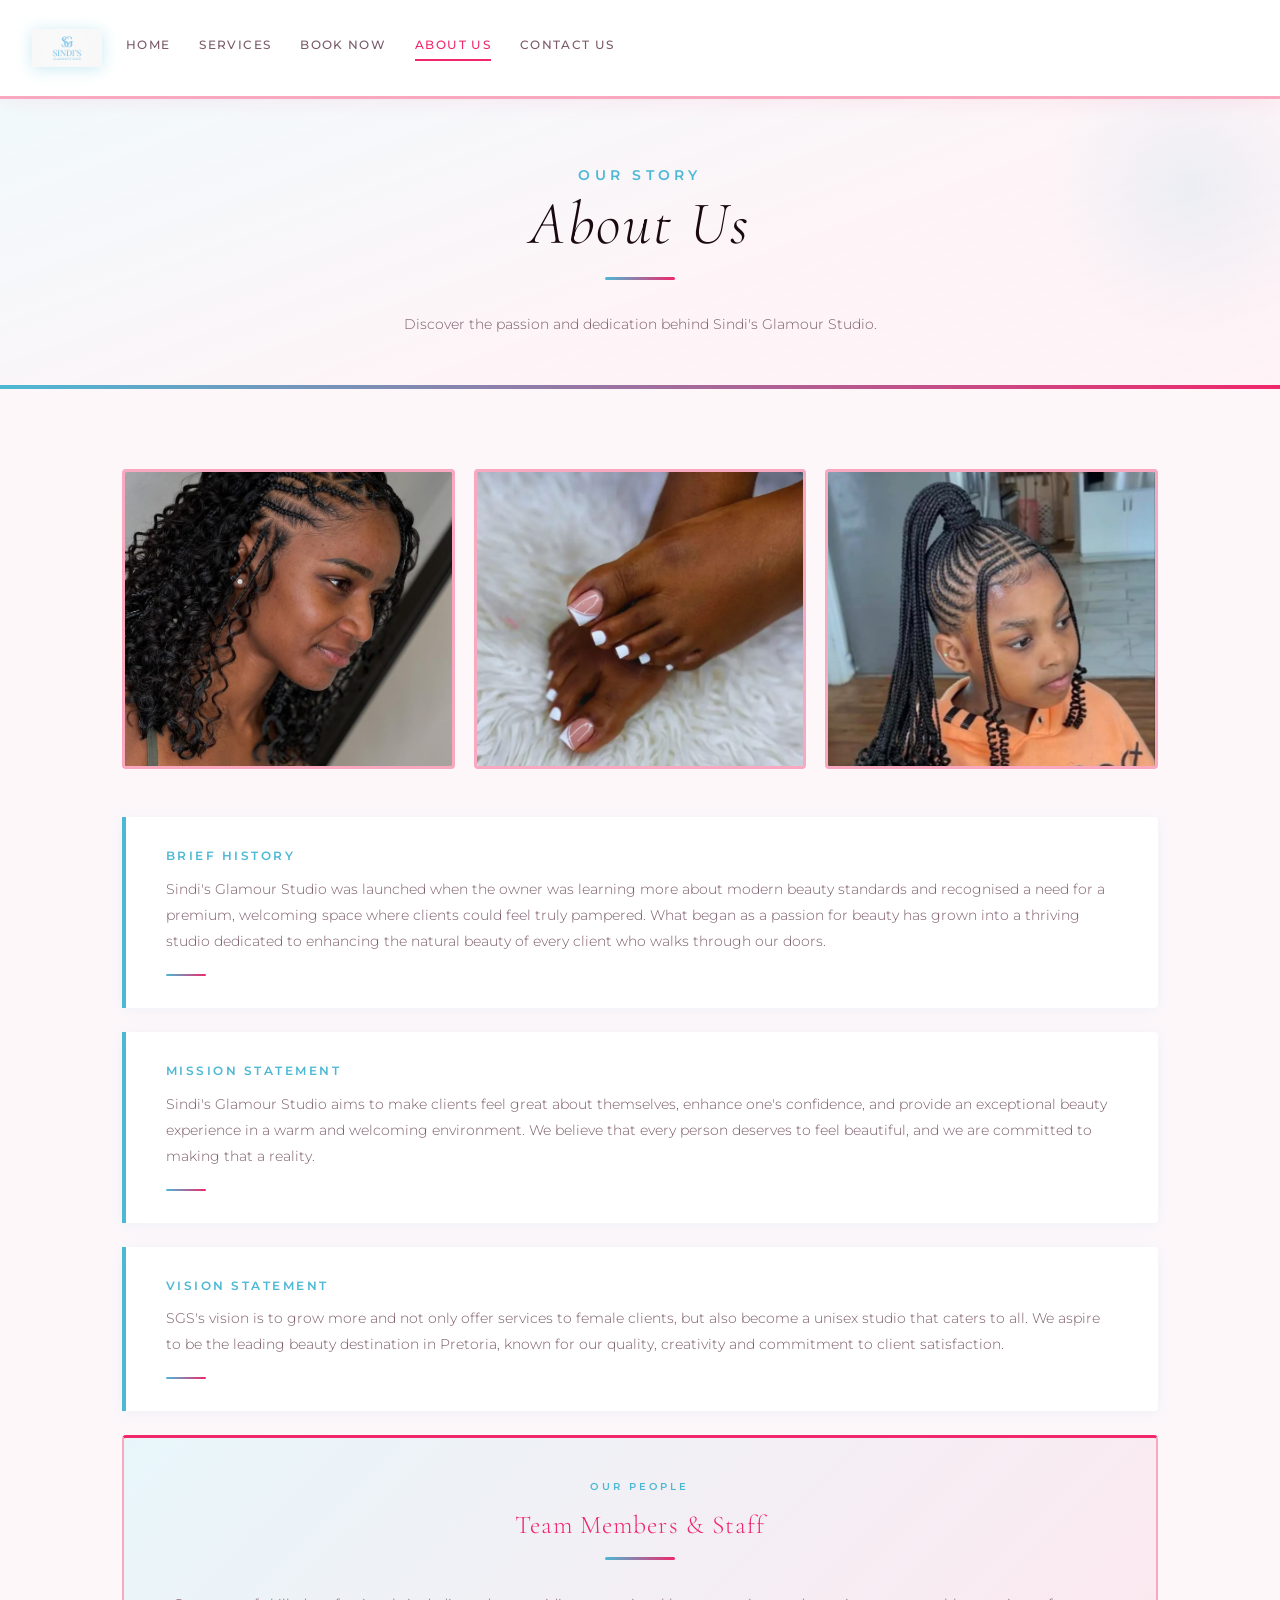
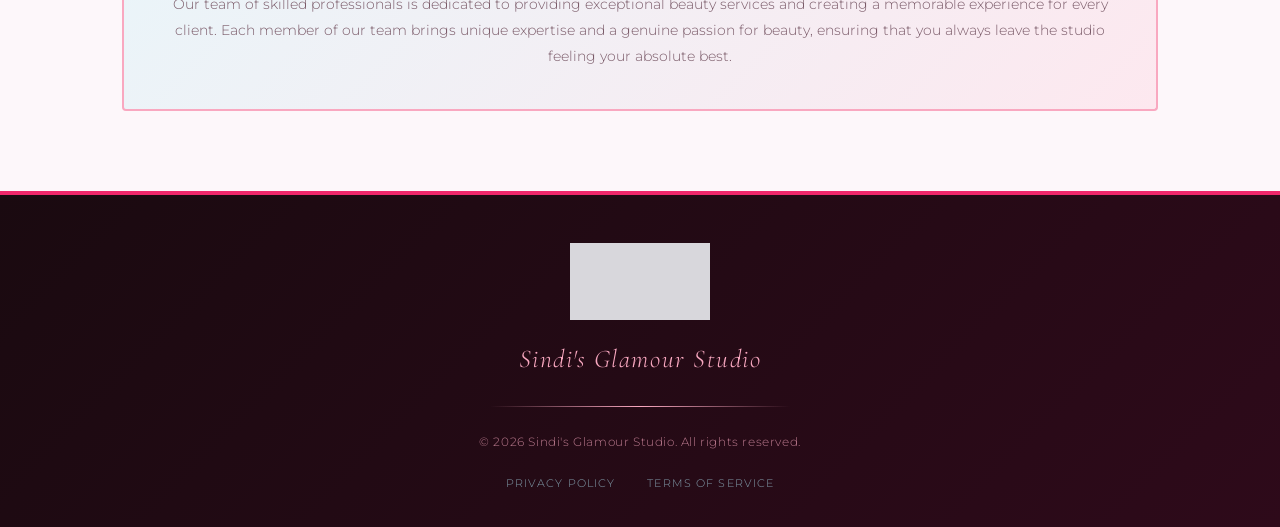
==== commit a0989a7c: "i commit all the changes i made on my services.html file" ====
--- a/about.html
+++ b/about.html
@@ -1,4 +1,4 @@
-!DOCTYPE html>
+<!DOCTYPE html>
 <html lang="en">
 <head>
   <meta charset="UTF-8">
